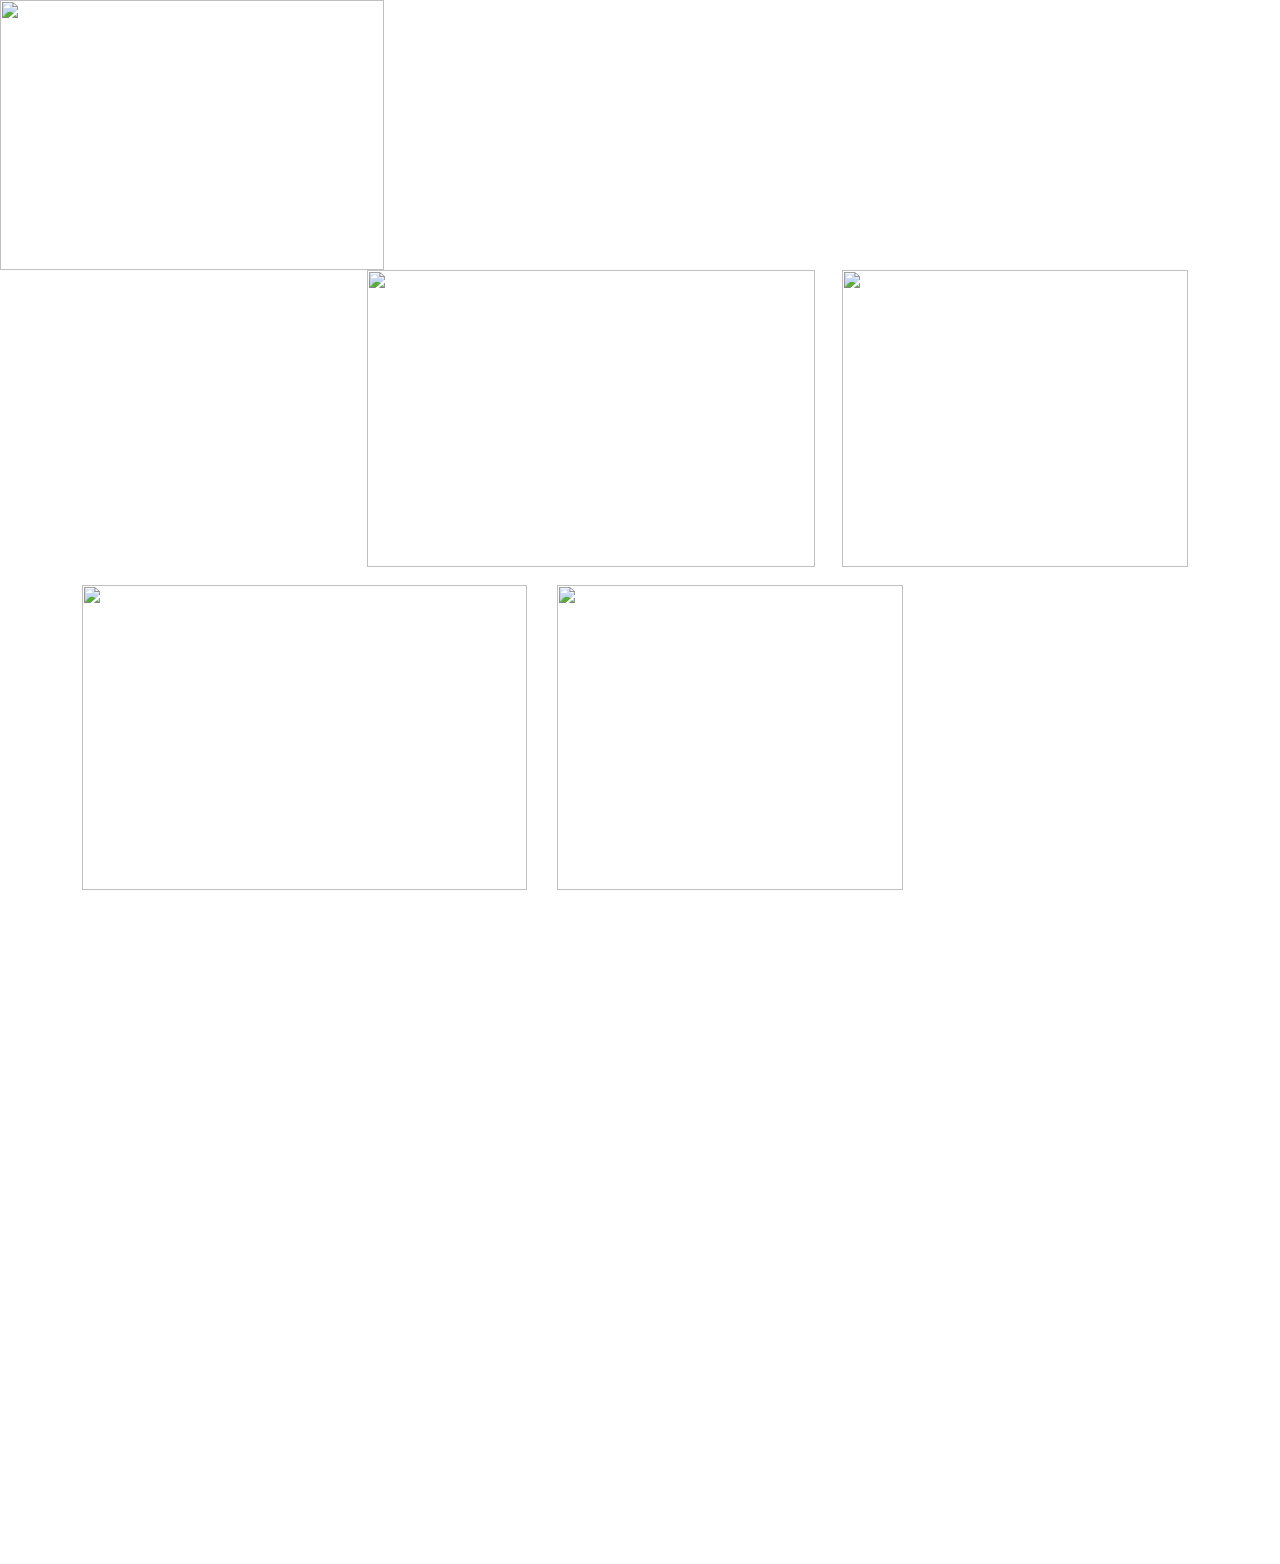
==== about.html @ de2ee693 "Add files via upload" ====
<!DOCTYPE html>
<html>
    <head>
        <title>Bootstrap</title>
        <link href="https://cdn.jsdelivr.net/npm/bootstrap@5.3.8/dist/css/bootstrap.min.css" rel="stylesheet" integrity="sha384-sRIl4kxILFvY47J16cr9ZwB07vP4J8+LH7qKQnuqkuIAvNWLzeN8tE5YBujZqJLB" crossorigin="anonymous">
        <link href="style.css" rel="stylesheet">
    </head>
    <body class="mass-body">
        <img src="https://thoughtless-sapphire-wqy3wbbfdl.edgeone.app/file_00000000b01c71fa8fbe6997e791edca.png" class="nav-logo">
        <div class="body-section">
            <div class="container">
              <div class="row">
                <div class="col-3">
                  <h4 class="font1">Our Food</h4>
                  <p>Our food is made with authentic spices and fresh, high-quality ingredients.
Each dish is carefully crafted to deliver bold and balanced flavors.
We focus on consistency, quality, and great taste in every meal.</p>
                </div>
               <div class=" col-5">
                    <img class="pic1" src="https://alright-scarlet-jv2etrhsrb.edgeone.app/dining_carnival-cruise-line_carnival-breeze_18971.jpg">
                </div>
                <div class="col-4">
                  <img class="pic2" src="https://spicy-yellow-vitusqigpf.edgeone.app/d5.jpg">
                </div>
              </div>
              <div class="row">
                <div class="col-5">
                  <img class="pic3" src="https://promising-crimson-r2scwabxbq.edgeone.app/VdQ9YmnQS1AyX5VubQqsbv06nUlKJ1rurXq0QOT0.jpg">
                </div>
                <div class="col-4">
                  <img class="pic4" src="https://inner-apricot-bmrzkdzayp.edgeone.app/LBLFP4LETHOKZDOGO63W7TQIDA.jpg">
                </div>
                <div class="col-3 p1">
                  <h4 class="font1">Our Hospitality</h4>
                  We believe great food deserves warm and thoughtful service.
Our team is dedicated to making every guest feel welcome and comfortable.
From the moment you arrive, we focus on care, quality, and attention to detail.
                </div>
              </div>
              <div class="row">
                <div class="col ingred">
                  <h4>Our Ingredients</h4>
                  <pre>We use fresh, high-quality ingredients sourced with care.
Every spice and produce item is selected to ensure purity and flavor.
We believe great taste starts with the right ingredients.</pre>
                </div>
              </div>
              <div class="row">
                <div class="col prom">
                  <h4>Our Promise</h4>
                  <pre>We promise to serve food made with authentic spices and quality ingredients.
We commit to maintaining freshness, hygiene, and consistency every day.
Every dish is prepared with care to deliver great taste and balance.
We promise warm, respectful, and attentive hospitality to every guest.
Our team works to create a comfortable and welcoming dining experience.
We value honesty, transparency, and customer satisfaction.
We continuously improve our recipes and service standards.
We respect your trust and time with every visit.</pre>
                </div>
              </div>
              <div class="row">
                <div class="col prom">
                  <h4>Our Story</h4>
                  <pre>We believe real taste comes from original spices and quality ingredients.
Every dish reflects our passion for honest cooking and rich flavors.
We focus on consistency, freshness, and traditional taste with a modern touch.
Our journey is driven by the love for good food and happy customers.</pre><br><br>
<h6 align="center">*****</h6>
                </div>
              </div>
            </div>
           </div>
        </div>
        <script src="https://cdn.jsdelivr.net/npm/bootstrap@5.3.8/dist/js/bootstrap.bundle.min.js" integrity="sha384-FKyoEForCGlyvwx9Hj09JcYn3nv7wiPVlz7YYwJrWVcXK/BmnVDxM+D2scQbITxI" crossorigin="anonymous"></script>
    </body>
    </html>
---- style.css ----
@import url('https://fonts.googleapis.com/css2?family=Dancing+Script:wght@400..700&family=Eagle+Lake&family=Edu+NSW+ACT+Cursive:wght@400..700&family=Goudy+Bookletter+1911&family=Macondo+Swash+Caps&family=Montserrat:ital,wght@0,100..900;1,100..900&family=Playwrite+NZ+Basic:wght@100..400&family=Poppins:ital,wght@0,100;0,200;0,300;0,400;0,500;0,600;0,700;0,800;0,900;1,100;1,200;1,300;1,400;1,500;1,600;1,700;1,800;1,900&family=Ubuntu:ital,wght@0,300;0,400;0,500;0,700;1,300;1,400;1,500;1,700&display=swap');
.nav-logo{
    height: 30vh;
    width: 30vw;
    background-color: transparent;
    color:white;
}
.mass-body{
    height:100%;
    color:white;
    background-size: cover;
    background-image: url('https://accessible-silver-xqc4v5uaxz.edgeone.app/defocused-background-elegant-dining-room-600nw-2669719331.jpg');
    background-size: cover;
}
.item-nav{
    color: white;
    font-family: "Poppins", sans-serif;
    font-weight: 500;
}
.item-nav:hover {
    color: rgb(54, 232, 54);
}
.nav-left{
    margin-left: auto;
}
.box{
    font-family:  "Dancing Script", cursive;
    color: rgb(229, 168, 77);
    font-size:50px;
    text-align: center;
    margin-top: 20px;
    font-weight: 700;
}
.about-text{
    font-family: "Ubuntu", sans-serif;
    text-align:center;
    color: black;
    font-size:30%;
    margin-left: 21%;
    margin-top: 1%;
}
.food{
    font-family:"Ubuntu", sans-serif;
    font-size: small;
}
.pic1{
    height: 33vh;
    width:35vw;
    border:10px;
}
.pic2{
    height:33vh;
    width: 27vw;
}
.pic3{
    height:33.9vh;
    width: 34.8vw;
    margin-top: 4%;
}
.pic4{
    height:33.9vh;
    width: 27vw;
    margin-top: 5%;
}
.p1{
    margin-top:1%;
}
.ingred{
    text-align:center;
    margin-top:3%;
    font-size:large;
    font-family: "Ubuntu", sans-serif;
}
.prom{
    text-align:center;
    margin-top:2%;
    font-size:large;
    font-family: "Ubuntu", sans-serif;

}
.font1{
    font-family:"Ubuntu", sans-serif;
}
h1{
    font-family:  "Eagle Lake", serif;
    margin-bottom: 60px;
    font-weight: 500;
    font-size: 60px;
    color:white;
}
.font1{
    font-family:  "Poppins", sans-serif
}
h3{
    font-family:"Eagle Lake", serif;
    color:rgb(219, 170, 124);
    
}
.tagline{
    margin-top:-35px;
    margin-bottom: 30px;
}
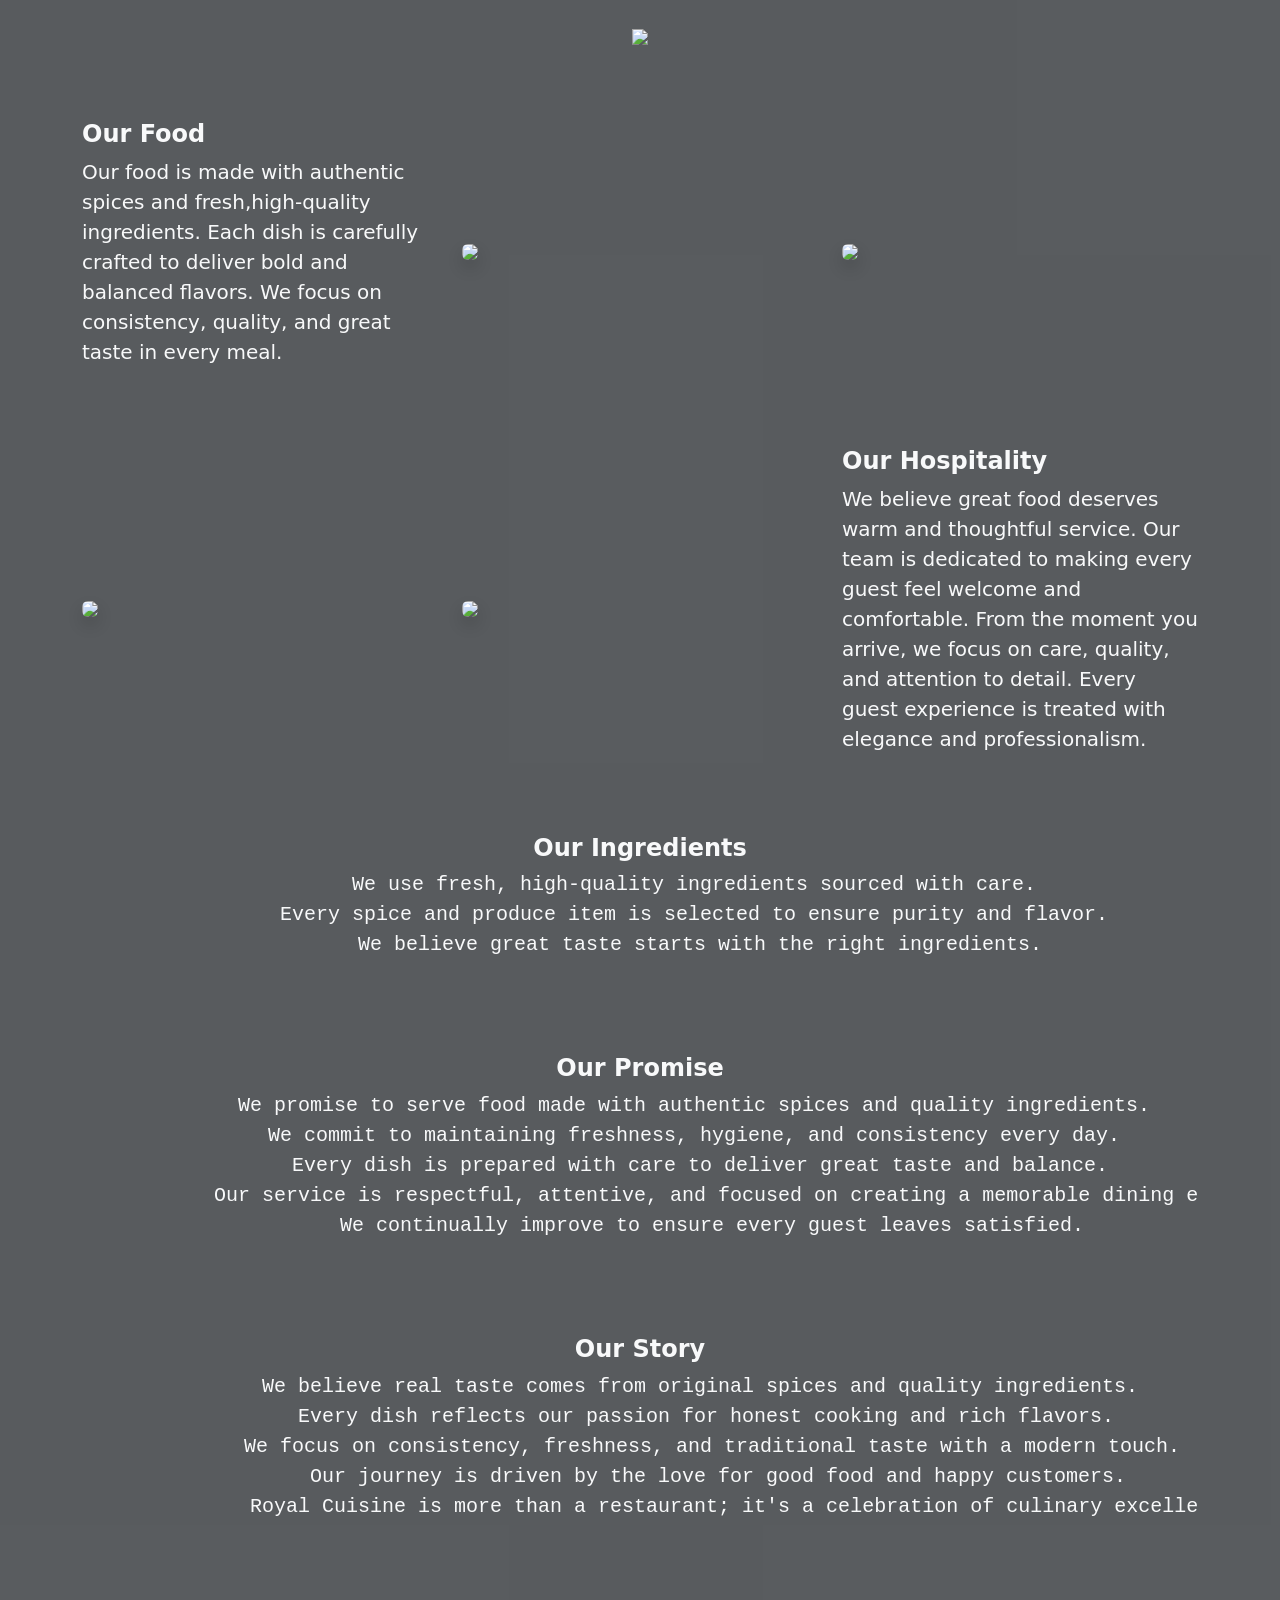
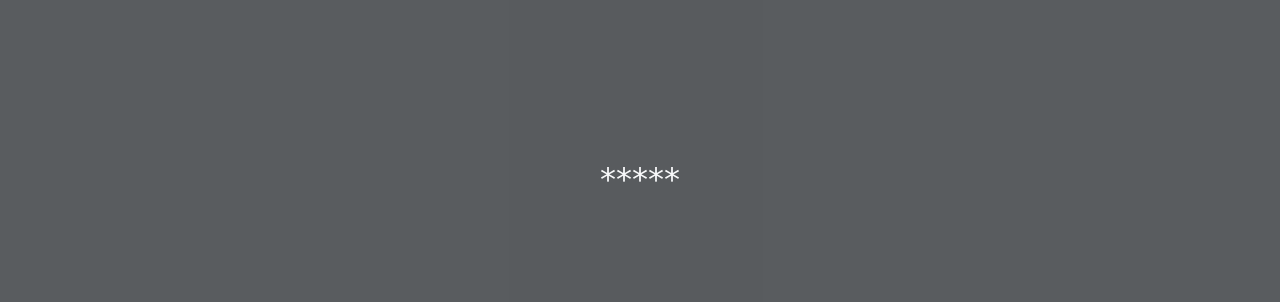
==== commit 7f4d42a8: "Add files via upload" ====
--- a/about.html
+++ b/about.html
@@ -1,76 +1,109 @@
 <!DOCTYPE html>
-<html>
-    <head>
-        <title>Bootstrap</title>
-        <link href="https://cdn.jsdelivr.net/npm/bootstrap@5.3.8/dist/css/bootstrap.min.css" rel="stylesheet" integrity="sha384-sRIl4kxILFvY47J16cr9ZwB07vP4J8+LH7qKQnuqkuIAvNWLzeN8tE5YBujZqJLB" crossorigin="anonymous">
-        <link href="style.css" rel="stylesheet">
-    </head>
-    <body class="mass-body">
-        <img src="https://thoughtless-sapphire-wqy3wbbfdl.edgeone.app/file_00000000b01c71fa8fbe6997e791edca.png" class="nav-logo">
-        <div class="body-section">
-            <div class="container">
-              <div class="row">
-                <div class="col-3">
-                  <h4 class="font1">Our Food</h4>
-                  <p>Our food is made with authentic spices and fresh, high-quality ingredients.
-Each dish is carefully crafted to deliver bold and balanced flavors.
-We focus on consistency, quality, and great taste in every meal.</p>
-                </div>
-               <div class=" col-5">
-                    <img class="pic1" src="https://alright-scarlet-jv2etrhsrb.edgeone.app/dining_carnival-cruise-line_carnival-breeze_18971.jpg">
-                </div>
-                <div class="col-4">
-                  <img class="pic2" src="https://spicy-yellow-vitusqigpf.edgeone.app/d5.jpg">
-                </div>
-              </div>
-              <div class="row">
-                <div class="col-5">
-                  <img class="pic3" src="https://promising-crimson-r2scwabxbq.edgeone.app/VdQ9YmnQS1AyX5VubQqsbv06nUlKJ1rurXq0QOT0.jpg">
-                </div>
-                <div class="col-4">
-                  <img class="pic4" src="https://inner-apricot-bmrzkdzayp.edgeone.app/LBLFP4LETHOKZDOGO63W7TQIDA.jpg">
-                </div>
-                <div class="col-3 p1">
-                  <h4 class="font1">Our Hospitality</h4>
-                  We believe great food deserves warm and thoughtful service.
-Our team is dedicated to making every guest feel welcome and comfortable.
-From the moment you arrive, we focus on care, quality, and attention to detail.
-                </div>
-              </div>
-              <div class="row">
-                <div class="col ingred">
-                  <h4>Our Ingredients</h4>
-                  <pre>We use fresh, high-quality ingredients sourced with care.
-Every spice and produce item is selected to ensure purity and flavor.
-We believe great taste starts with the right ingredients.</pre>
-                </div>
-              </div>
-              <div class="row">
-                <div class="col prom">
-                  <h4>Our Promise</h4>
-                  <pre>We promise to serve food made with authentic spices and quality ingredients.
-We commit to maintaining freshness, hygiene, and consistency every day.
-Every dish is prepared with care to deliver great taste and balance.
-We promise warm, respectful, and attentive hospitality to every guest.
-Our team works to create a comfortable and welcoming dining experience.
-We value honesty, transparency, and customer satisfaction.
-We continuously improve our recipes and service standards.
-We respect your trust and time with every visit.</pre>
-                </div>
-              </div>
-              <div class="row">
-                <div class="col prom">
-                  <h4>Our Story</h4>
-                  <pre>We believe real taste comes from original spices and quality ingredients.
-Every dish reflects our passion for honest cooking and rich flavors.
-We focus on consistency, freshness, and traditional taste with a modern touch.
-Our journey is driven by the love for good food and happy customers.</pre><br><br>
-<h6 align="center">*****</h6>
-                </div>
-              </div>
-            </div>
-           </div>
-        </div>
-        <script src="https://cdn.jsdelivr.net/npm/bootstrap@5.3.8/dist/js/bootstrap.bundle.min.js" integrity="sha384-FKyoEForCGlyvwx9Hj09JcYn3nv7wiPVlz7YYwJrWVcXK/BmnVDxM+D2scQbITxI" crossorigin="anonymous"></script>
-    </body>
-    </html>+<html lang="en">
+<head>
+<meta charset="UTF-8">
+<meta name="viewport" content="width=device-width, initial-scale=1.0">
+<title>Royal Cuisine</title>
+<link href="https://cdn.jsdelivr.net/npm/bootstrap@5.3.8/dist/css/bootstrap.min.css" rel="stylesheet">
+</head>
+<body class="text-light" style="background-image: url('https://images.unsplash.com/photo-1600891964599-f61ba0e24092?auto=format&fit=crop&w=1470&q=80'); background-size: cover; background-position: center; background-attachment: fixed;">
+
+<!-- Overlay for readability -->
+<div class="bg-dark bg-opacity-75 min-vh-100">
+
+  <!-- Logo -->
+  <div class="container text-center  py-4">
+    <img src="https://thoughtless-sapphire-wqy3wbbfdl.edgeone.app/file_00000000b01c71fa8fbe6997e791edca.png"
+         class="img-fluid" style="max-height:100px;">
+  </div>
+
+  <div class="container py-5">
+
+    <!-- OUR FOOD -->
+    <div class="row align-items-center mb-5">
+      <div class="col-12 col-md-4 mb-3">
+        <h4 class="fw-bold">Our Food</h4>
+        <p class="fs-5">
+          Our food is made with authentic spices and
+                fresh,high-quality ingredients.
+           Each dish is carefully crafted to deliver 
+                 bold and balanced flavors.
+            We focus on consistency, quality, 
+              and great taste in every meal.
+        </p>
+      </div>
+      <div class="col-12 col-md-4 mb-3">
+        <img src="https://alright-scarlet-jv2etrhsrb.edgeone.app/dining_carnival-cruise-line_carnival-breeze_18971.jpg"
+            style="height:277px" class="img-fluid rounded shadow">
+      </div>
+      <div class="col-12 col-md-4 mb-3">
+        <img src="https://spicy-yellow-vitusqigpf.edgeone.app/d5.jpg"
+             style="height:277px" class="img-fluid rounded shadow">
+      </div>
+    </div>
+
+    <!-- HOSPITALITY -->
+    <div class="row align-items-center mb-5 flex-md-row-reverse">
+      <div class="col-12 col-md-4 mb-3">
+        <h4 class="fw-bold">Our Hospitality</h4>
+        <p class="fs-5">
+          We believe great food deserves warm and thoughtful service. Our team is dedicated to making every guest feel welcome and comfortable. From the moment you arrive, we focus on care, quality, and attention to detail. Every guest experience is treated with elegance and professionalism.
+        </p>
+      </div>
+      <div class="col-12 col-md-4 mb-3">
+        <img src="https://promising-crimson-r2scwabxbq.edgeone.app/VdQ9YmnQS1AyX5VubQqsbv06nUlKJ1rurXq0QOT0.jpg"
+         style="height:277px" class="img-fluid rounded shadow">
+      </div>
+      <div class="col-12 col-md-4 mb-3">
+        <img src="https://inner-apricot-bmrzkdzayp.edgeone.app/LBLFP4LETHOKZDOGO63W7TQIDA.jpg"
+           style="height:277px"  class="img-fluid rounded shadow">
+      </div>
+    </div>
+
+    <!-- INGREDIENTS -->
+    <div class="row mb-5">
+      <div class="col-12">
+        <h4 class="fw-bold text-center fs-4">Our Ingredients</h4>
+        <pre class="text-center fs-5">
+          We use fresh, high-quality ingredients sourced with care. 
+          Every spice and produce item is selected to ensure purity and flavor. 
+          We believe great taste starts with the right ingredients.
+        </pre>
+      </div>
+    </div>
+
+    <!-- PROMISE -->
+    <div class="row mb-5">
+      <div class="col-12">
+        <h4 class="fw-bold text-center fs-4">Our Promise</h4>
+        <pre  class="text-center fs-5" >
+          We promise to serve food made with authentic spices and quality ingredients. 
+          We commit to maintaining freshness, hygiene, and consistency every day. 
+          Every dish is prepared with care to deliver great taste and balance.
+           Our service is respectful, attentive, and focused on creating a memorable dining experience.
+            We continually improve to ensure every guest leaves satisfied.
+        </pre>
+      </div>
+    </div>
+
+    <!-- STORY -->
+    <div class="row mb-5">
+      <div class="col-12">
+        <h4 class="fw-bold text-center fs-4 ">Our Story</h4>
+        <pre class="text-center fs-5">
+          We believe real taste comes from original spices and quality ingredients.
+           Every dish reflects our passion for honest cooking and rich flavors.
+            We focus on consistency, freshness, and traditional taste with a modern touch.
+             Our journey is driven by the love for good food and happy customers.
+              Royal Cuisine is more than a restaurant; it's a celebration of culinary excellence.
+        </pre><br><br><br><br><br><br><br><br>
+        <h2 class="text-center text-light">*****</h2>
+      </div>
+    </div>
+
+  </div>
+</div>
+
+<script src="https://cdn.jsdelivr.net/npm/bootstrap@5.3.8/dist/js/bootstrap.bundle.min.js"></script>
+</body>
+</html>
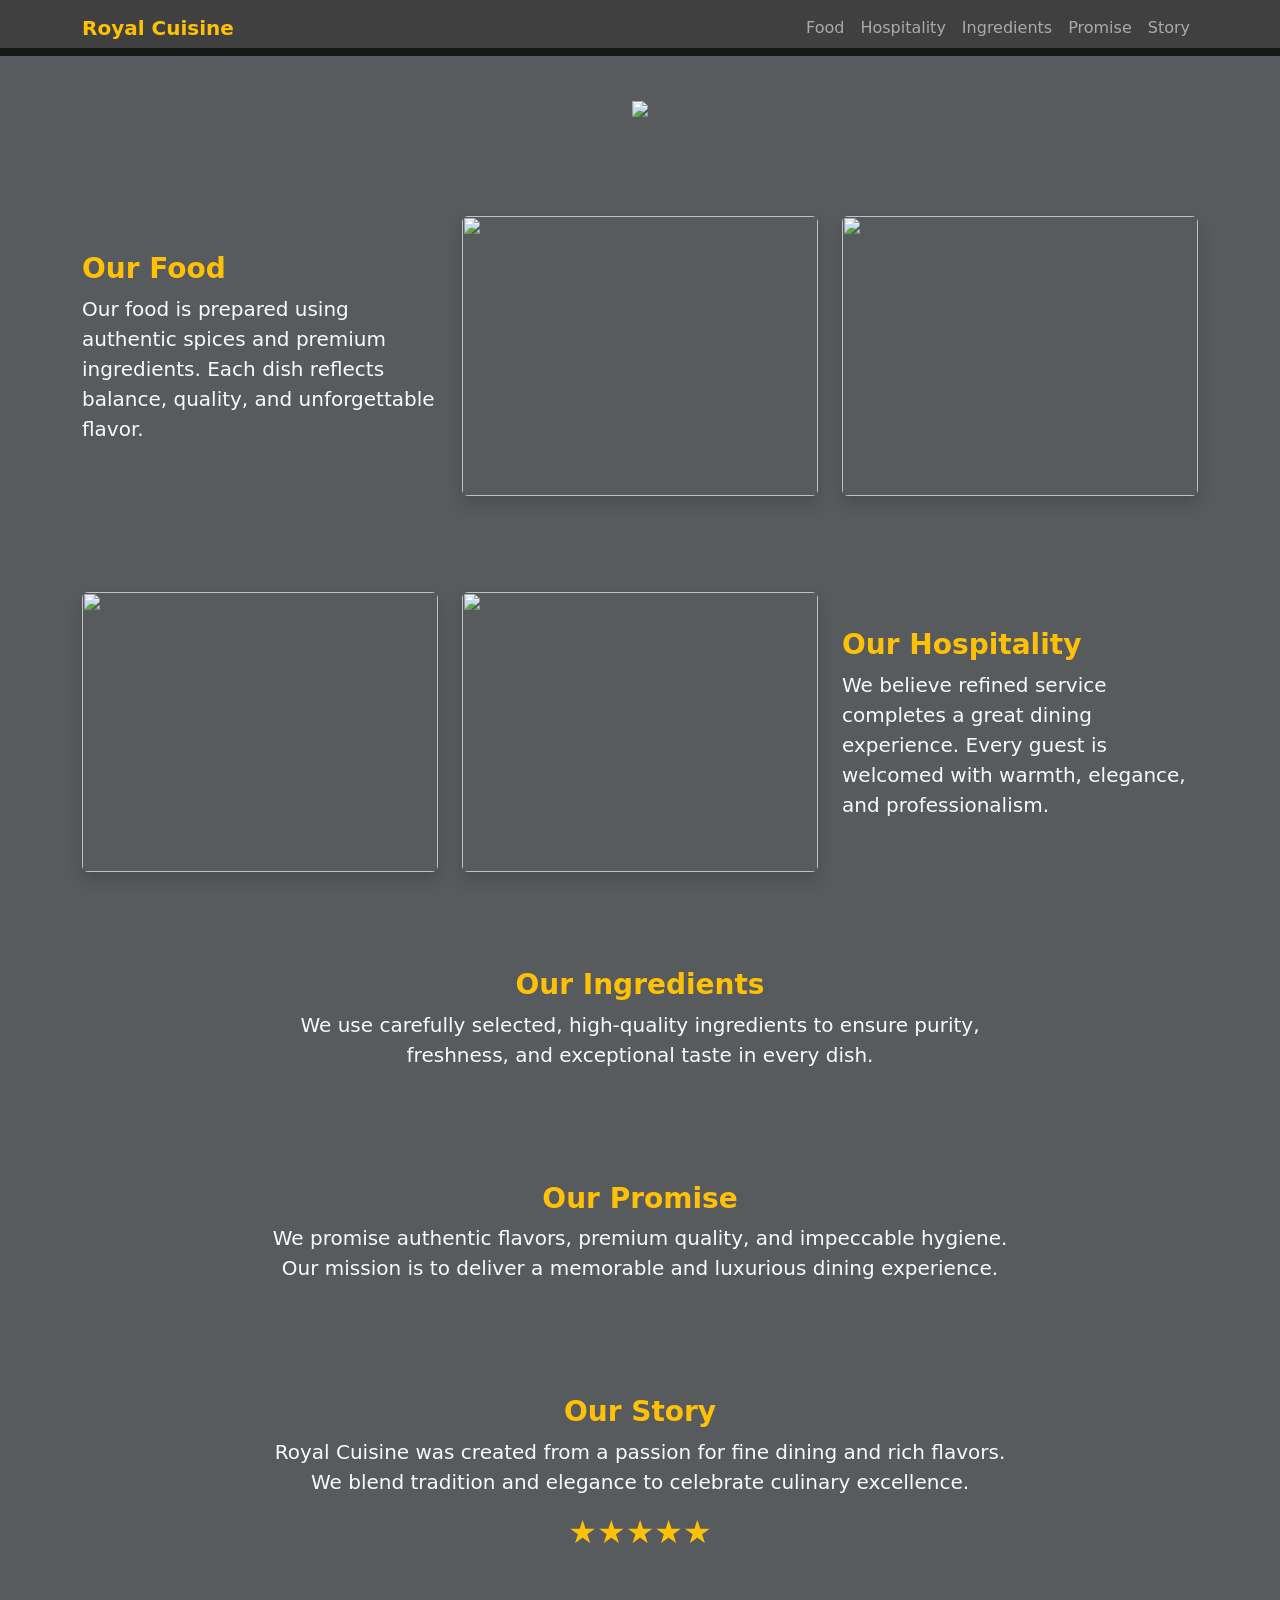
==== commit bc1e7453: "Update about.html" ====
--- a/about.html
+++ b/about.html
@@ -4,106 +4,131 @@
 <meta charset="UTF-8">
 <meta name="viewport" content="width=device-width, initial-scale=1.0">
 <title>Royal Cuisine</title>
+
 <link href="https://cdn.jsdelivr.net/npm/bootstrap@5.3.8/dist/css/bootstrap.min.css" rel="stylesheet">
+
+<style>
+html{
+  scroll-behavior:smooth;
+}
+</style>
+
 </head>
-<body class="text-light" style="background-image: url('https://images.unsplash.com/photo-1600891964599-f61ba0e24092?auto=format&fit=crop&w=1470&q=80'); background-size: cover; background-position: center; background-attachment: fixed;">
 
-<!-- Overlay for readability -->
+<body class="text-light" 
+style="background:url('https://images.unsplash.com/photo-1600891964599-f61ba0e24092?auto=format&fit=crop&w=1470&q=80') center/cover fixed;">
+
 <div class="bg-dark bg-opacity-75 min-vh-100">
 
-  <!-- Logo -->
-  <div class="container text-center  py-4">
-    <img src="https://thoughtless-sapphire-wqy3wbbfdl.edgeone.app/file_00000000b01c71fa8fbe6997e791edca.png"
-         class="img-fluid" style="max-height:100px;">
+<!-- Navbar -->
+<nav class="navbar navbar-expand-lg navbar-dark bg-black bg-opacity-75 fixed-top">
+  <div class="container">
+    <a class="navbar-brand fw-bold text-warning" href="#">Royal Cuisine</a>
+    <button class="navbar-toggler" type="button" data-bs-toggle="collapse" data-bs-target="#menu">
+      <span class="navbar-toggler-icon"></span>
+    </button>
+
+    <div class="collapse navbar-collapse" id="menu">
+      <ul class="navbar-nav ms-auto">
+        <li class="nav-item"><a class="nav-link" href="#food">Food</a></li>
+        <li class="nav-item"><a class="nav-link" href="#hospitality">Hospitality</a></li>
+        <li class="nav-item"><a class="nav-link" href="#ingredients">Ingredients</a></li>
+        <li class="nav-item"><a class="nav-link" href="#promise">Promise</a></li>
+        <li class="nav-item"><a class="nav-link" href="#story">Story</a></li>
+      </ul>
+    </div>
+  </div>
+</nav>
+
+<!-- Logo -->
+<div class="container text-center py-5 mt-5">
+  <img src="https://thoughtless-sapphire-wqy3wbbfdl.edgeone.app/file_00000000b01c71fa8fbe6997e791edca.png"
+       class="img-fluid" style="max-height:100px;">
+</div>
+
+<div class="container">
+
+<!-- OUR FOOD -->
+<section id="food" class="py-5">
+<div class="row align-items-center g-4">
+  <div class="col-12 col-lg-4">
+    <h3 class="fw-bold text-warning">Our Food</h3>
+    <p class="fs-5">
+      Our food is prepared using authentic spices and premium ingredients.
+      Each dish reflects balance, quality, and unforgettable flavor.
+    </p>
   </div>
 
-  <div class="container py-5">
+  <div class="col-12 col-lg-4">
+    <img src="https://alright-scarlet-jv2etrhsrb.edgeone.app/dining_carnival-cruise-line_carnival-breeze_18971.jpg"
+         class="img-fluid rounded shadow"
+         style="height:280px; width:100%; object-fit:cover;">
+  </div>
 
-    <!-- OUR FOOD -->
-    <div class="row align-items-center mb-5">
-      <div class="col-12 col-md-4 mb-3">
-        <h4 class="fw-bold">Our Food</h4>
-        <p class="fs-5">
-          Our food is made with authentic spices and
-                fresh,high-quality ingredients.
-           Each dish is carefully crafted to deliver 
-                 bold and balanced flavors.
-            We focus on consistency, quality, 
-              and great taste in every meal.
-        </p>
-      </div>
-      <div class="col-12 col-md-4 mb-3">
-        <img src="https://alright-scarlet-jv2etrhsrb.edgeone.app/dining_carnival-cruise-line_carnival-breeze_18971.jpg"
-            style="height:277px" class="img-fluid rounded shadow">
-      </div>
-      <div class="col-12 col-md-4 mb-3">
-        <img src="https://spicy-yellow-vitusqigpf.edgeone.app/d5.jpg"
-             style="height:277px" class="img-fluid rounded shadow">
-      </div>
-    </div>
-
-    <!-- HOSPITALITY -->
-    <div class="row align-items-center mb-5 flex-md-row-reverse">
-      <div class="col-12 col-md-4 mb-3">
-        <h4 class="fw-bold">Our Hospitality</h4>
-        <p class="fs-5">
-          We believe great food deserves warm and thoughtful service. Our team is dedicated to making every guest feel welcome and comfortable. From the moment you arrive, we focus on care, quality, and attention to detail. Every guest experience is treated with elegance and professionalism.
-        </p>
-      </div>
-      <div class="col-12 col-md-4 mb-3">
-        <img src="https://promising-crimson-r2scwabxbq.edgeone.app/VdQ9YmnQS1AyX5VubQqsbv06nUlKJ1rurXq0QOT0.jpg"
-         style="height:277px" class="img-fluid rounded shadow">
-      </div>
-      <div class="col-12 col-md-4 mb-3">
-        <img src="https://inner-apricot-bmrzkdzayp.edgeone.app/LBLFP4LETHOKZDOGO63W7TQIDA.jpg"
-           style="height:277px"  class="img-fluid rounded shadow">
-      </div>
-    </div>
-
-    <!-- INGREDIENTS -->
-    <div class="row mb-5">
-      <div class="col-12">
-        <h4 class="fw-bold text-center fs-4">Our Ingredients</h4>
-        <pre class="text-center fs-5">
-          We use fresh, high-quality ingredients sourced with care. 
-          Every spice and produce item is selected to ensure purity and flavor. 
-          We believe great taste starts with the right ingredients.
-        </pre>
-      </div>
-    </div>
-
-    <!-- PROMISE -->
-    <div class="row mb-5">
-      <div class="col-12">
-        <h4 class="fw-bold text-center fs-4">Our Promise</h4>
-        <pre  class="text-center fs-5" >
-          We promise to serve food made with authentic spices and quality ingredients. 
-          We commit to maintaining freshness, hygiene, and consistency every day. 
-          Every dish is prepared with care to deliver great taste and balance.
-           Our service is respectful, attentive, and focused on creating a memorable dining experience.
-            We continually improve to ensure every guest leaves satisfied.
-        </pre>
-      </div>
-    </div>
-
-    <!-- STORY -->
-    <div class="row mb-5">
-      <div class="col-12">
-        <h4 class="fw-bold text-center fs-4 ">Our Story</h4>
-        <pre class="text-center fs-5">
-          We believe real taste comes from original spices and quality ingredients.
-           Every dish reflects our passion for honest cooking and rich flavors.
-            We focus on consistency, freshness, and traditional taste with a modern touch.
-             Our journey is driven by the love for good food and happy customers.
-              Royal Cuisine is more than a restaurant; it's a celebration of culinary excellence.
-        </pre><br><br><br><br><br><br><br><br>
-        <h2 class="text-center text-light">*****</h2>
-      </div>
-    </div>
-
+  <div class="col-12 col-lg-4">
+    <img src="https://spicy-yellow-vitusqigpf.edgeone.app/d5.jpg"
+         class="img-fluid rounded shadow"
+         style="height:280px; width:100%; object-fit:cover;">
   </div>
 </div>
+</section>
 
-<script src="https://cdn.jsdelivr.net/npm/bootstrap@5.3.8/dist/js/bootstrap.bundle.min.js"></script>
+<!-- HOSPITALITY -->
+<section id="hospitality" class="py-5">
+<div class="row align-items-center g-4 flex-lg-row-reverse">
+  <div class="col-12 col-lg-4">
+    <h3 class="fw-bold text-warning">Our Hospitality</h3>
+    <p class="fs-5">
+      We believe refined service completes a great dining experience.
+      Every guest is welcomed with warmth, elegance, and professionalism.
+    </p>
+  </div>
+
+  <div class="col-12 col-lg-4">
+    <img src="https://promising-crimson-r2scwabxbq.edgeone.app/VdQ9YmnQS1AyX5VubQqsbv06nUlKJ1rurXq0QOT0.jpg"
+         class="img-fluid rounded shadow"
+         style="height:280px; width:100%; object-fit:cover;">
+  </div>
+
+  <div class="col-12 col-lg-4">
+    <img src="https://inner-apricot-bmrzkdzayp.edgeone.app/LBLFP4LETHOKZDOGO63W7TQIDA.jpg"
+         class="img-fluid rounded shadow"
+         style="height:280px; width:100%; object-fit:cover;">
+  </div>
+</div>
+</section>
+
+<!-- INGREDIENTS -->
+<section id="ingredients" class="py-5 text-center">
+  <h3 class="fw-bold text-warning">Our Ingredients</h3>
+  <p class="fs-5 col-lg-8 mx-auto">
+    We use carefully selected, high-quality ingredients to ensure purity,
+    freshness, and exceptional taste in every dish.
+  </p>
+</section>
+
+<!-- PROMISE -->
+<section id="promise" class="py-5 text-center">
+  <h3 class="fw-bold text-warning">Our Promise</h3>
+  <p class="fs-5 col-lg-8 mx-auto">
+    We promise authentic flavors, premium quality, and impeccable hygiene.
+    Our mission is to deliver a memorable and luxurious dining experience.
+  </p>
+</section>
+
+<!-- STORY -->
+<section id="story" class="py-5 text-center">
+  <h3 class="fw-bold text-warning">Our Story</h3>
+  <p class="fs-5 col-lg-8 mx-auto">
+    Royal Cuisine was created from a passion for fine dining and rich flavors.
+    We blend tradition and elegance to celebrate culinary excellence.
+  </p>
+  <h2 class="text-warning mt-3">★★★★★</h2>
+</section>
+
+</div>
+
+</div>
+
 </body>
 </html>
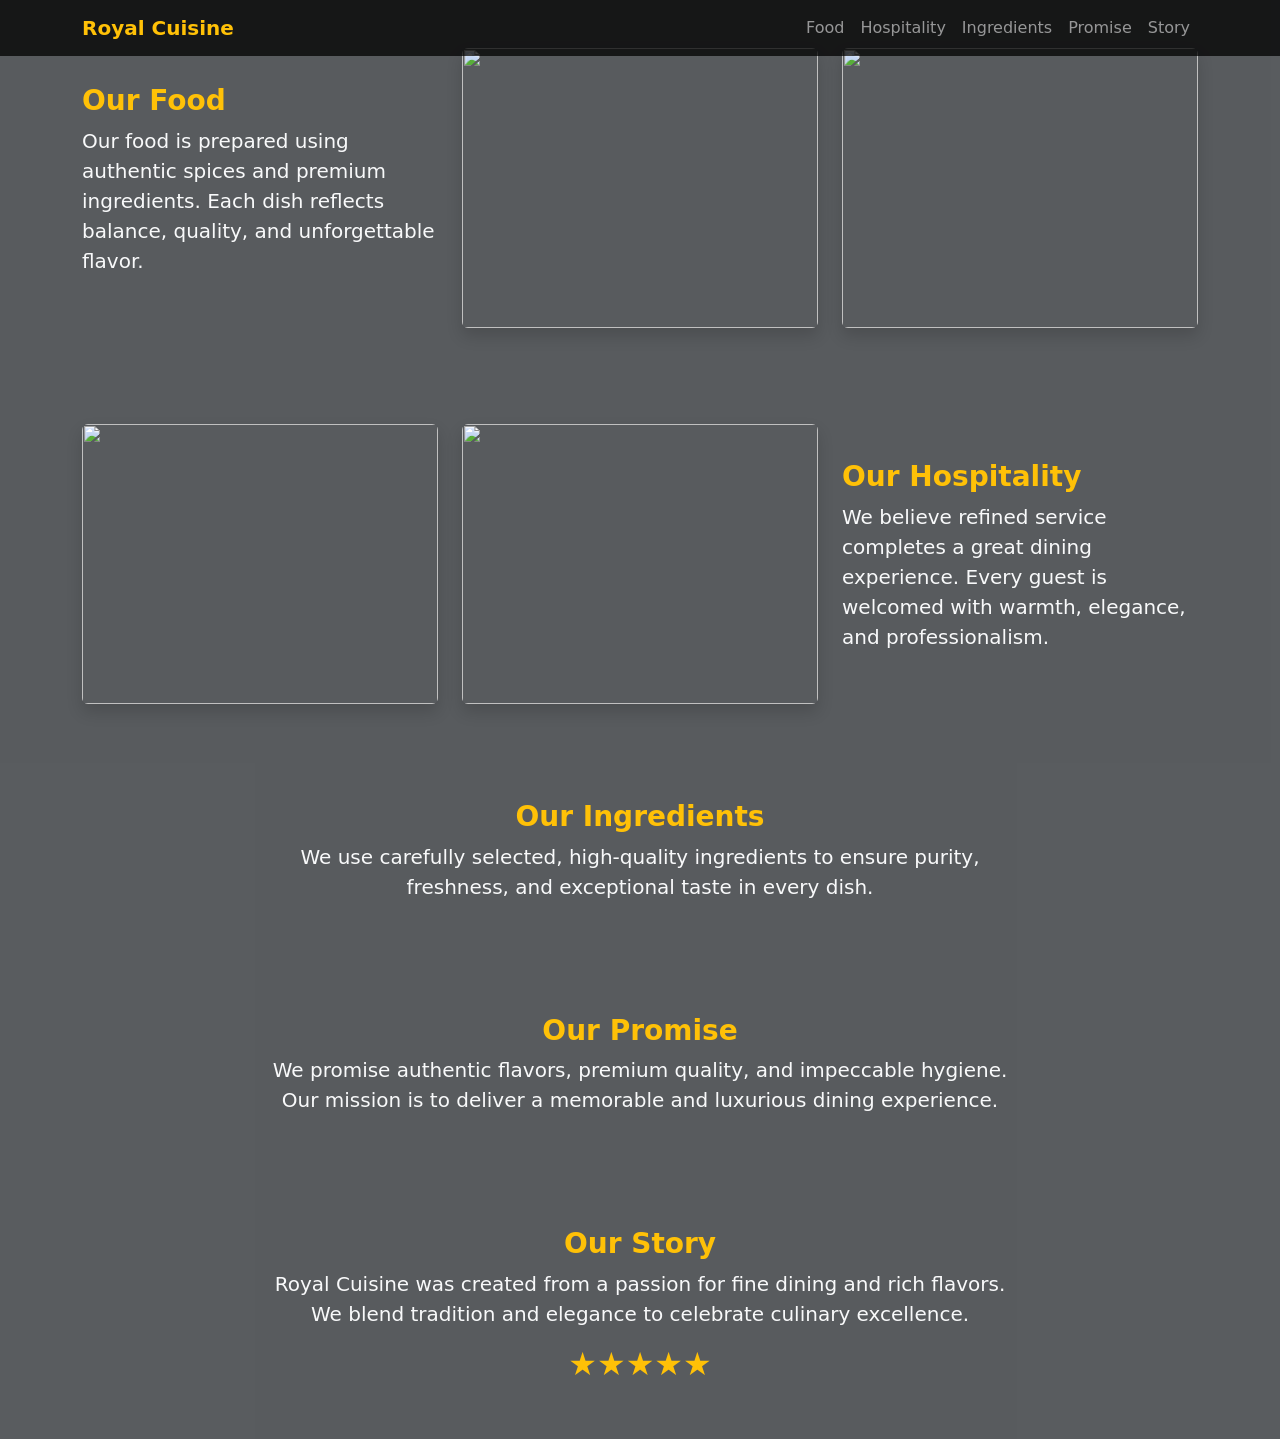
==== commit 5a877ec3: "Update about.html" ====
--- a/about.html
+++ b/about.html
@@ -41,10 +41,7 @@
 </nav>
 
 <!-- Logo -->
-<div class="container text-center py-5 mt-5">
-  <img src="https://thoughtless-sapphire-wqy3wbbfdl.edgeone.app/file_00000000b01c71fa8fbe6997e791edca.png"
-       class="img-fluid" style="max-height:100px;">
-</div>
+
 
 <div class="container">
 
@@ -132,3 +129,4 @@
 
 </body>
 </html>
+
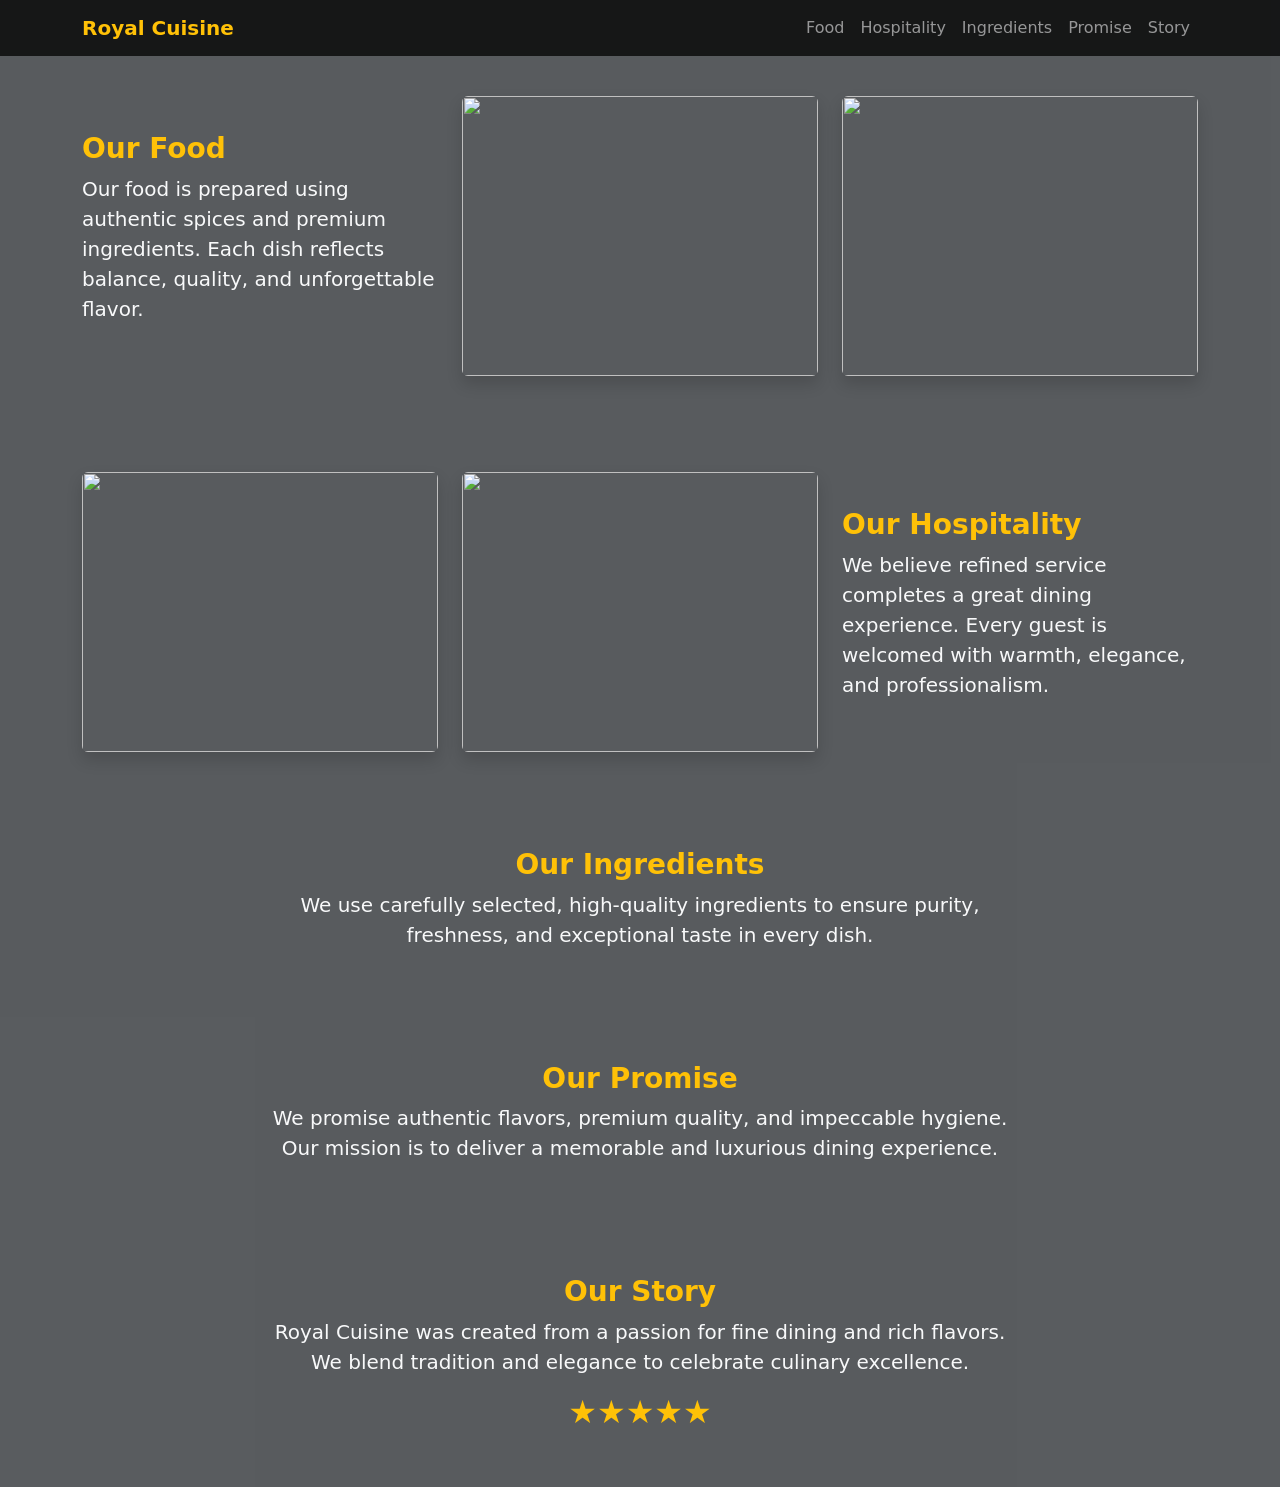
==== commit 8ee21bef: "Update about.html" ====
--- a/about.html
+++ b/about.html
@@ -41,7 +41,7 @@
 </nav>
 
 <!-- Logo -->
-
+<br><br>
 
 <div class="container">
 
@@ -130,3 +130,4 @@
 </body>
 </html>
 
+
